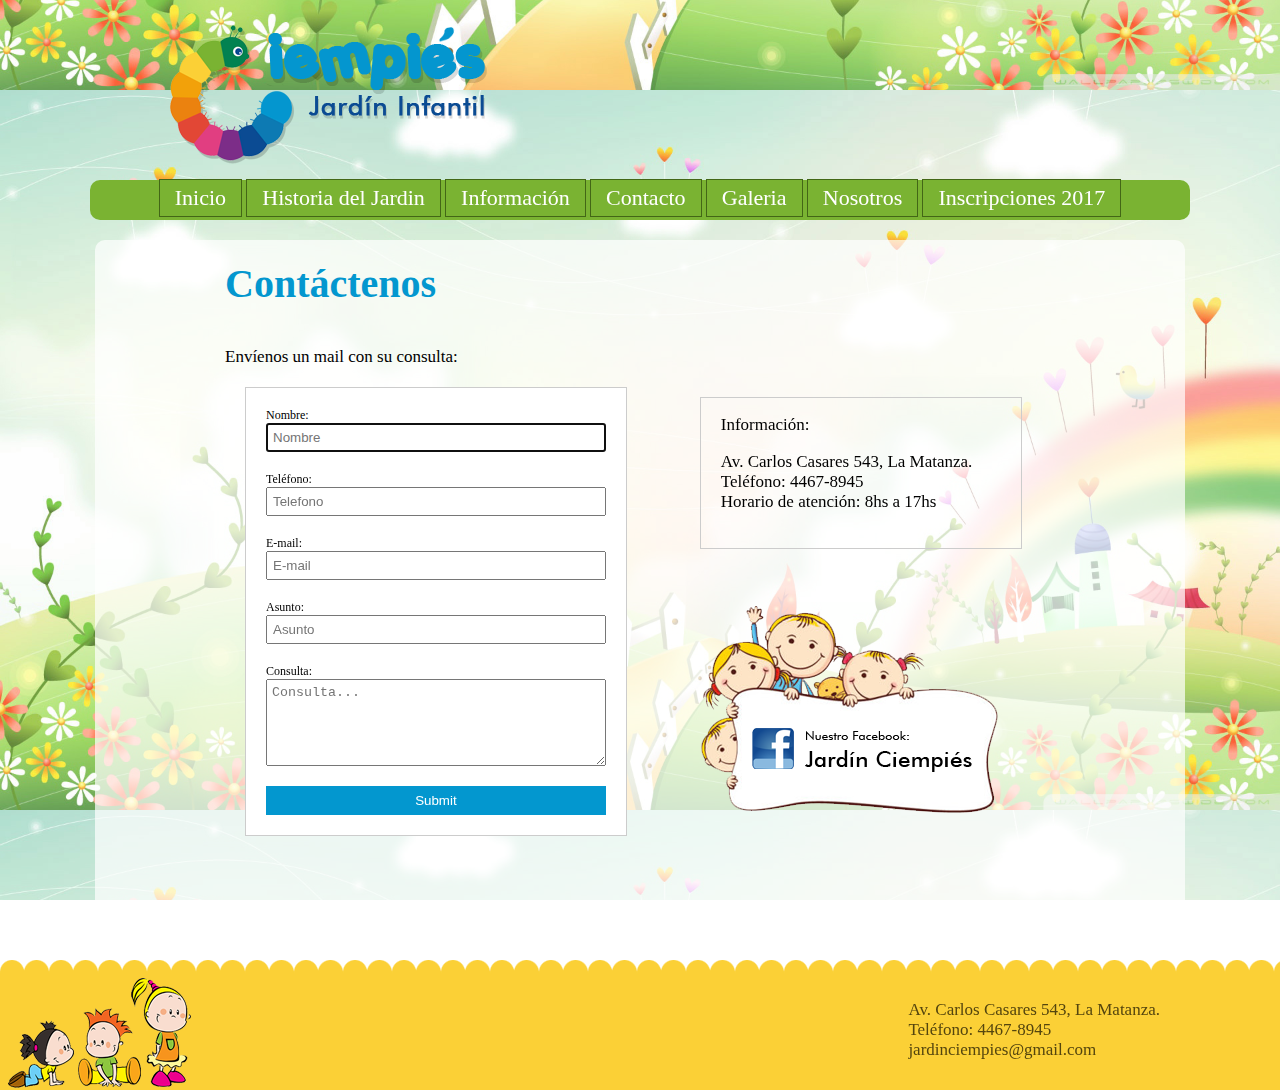
==== contacto.html @ 7c957ab6 "Primer commit, mirá como esta este sitio papáa" ====
<html>

	<head>
	<link rel="stylesheet" type="text/css" href="estilos.css">
	</head>

	<body>
		
			
		<div class="encabezado">
			<a href="home.html"> <img class="logo" src="logo.png"/> </a>
		</div>
			
		<div class="menu">
				
				<a class="boton" href="home.html">Inicio</a> 
				<a class="boton" href="historia.html">Historia del Jardin</a> 
				<a class="boton" href="informacion.html">Informaci&oacuten</a> 
				<a class="boton" href="contacto.html">Contacto</a> 
				<a class="boton" href="contacto.html">Galeria</a> 
				<a class="boton" href="nosotros.html">Nosotros</a>
				<a class="boton" href="inscripciones.html">Inscripciones 2017</a>
				 
				
		</div>
			
		<div class="generalContac">
			
				
			<div class="formulario">
					<h3>Cont&aacute;ctenos</h3>
					<br><br>Env&iacute;enos un mail con su consulta:
									
					<form action="#" method="post">
				
						<label for"nombre">Nombre:</label>
						<input autofocus type="text" id="nombre" size=30 placeholder="Nombre"> 
						
						<label for"telefono">Tel&eacute;fono:</label>
						<input type="text" id="telefono" size=30 placeholder="Telefono"> 
						
						<label for"e-mail">E-mail:</label>
						<input type="text" id="e-mail" size=30 placeholder="E-mail">
						
						<label for"Asunto">Asunto:</label>
						<input type="text" id="Asunto" size=30 placeholder="Asunto">
						
						<label for"nombre">Consulta:</label>
						<textarea id="Consulta" cols=32 rows=5 placeholder="Consulta..."></textarea>
						
						<input type="submit"> 
					
					</form>
				</div>	
				
				<div class="contacto">
										
					<p>Informaci&oacute;n:</p>
					Av. Carlos Casares 543, La Matanza. <br>
					Tel&eacute;fono: 4467-8945 <br>
					Horario de atenci&oacute;n: 8hs a 17hs
							
				</div>
				
				<div class ="facebook">
					<a href="http://facebook.com"><img src="fb.png"/></a>
					
				</div>
					
						
		</div>
		
		
		
	
	<div class="pie">
		<img src="dibujopie.png">
			<div class="textopie">
				
				Av. Carlos Casares 543, La Matanza. <br>
				Tel&eacute;fono: 4467-8945 <br>
				jardinciempies@gmail.com
				
			</div>
			
	</div>
	
	
	</body>
	
	
</html>
---- estilos.css ----
body {
	margin:0px;
	padding:0px;
	background-image:url("paisaje.jpg");
	background-position:center;
	background-attachment:fixed;
	background-size:100%;
	background-repeat:repeat;
	font-family:Patrick Hand;
	font-size:17px;
}

img.nena{
	width:100%;
	
	margin-top:20px;
}



div.encabezado {
	width:100%;
	height:150px;
	/*background:#FFF;*/
	margin:auto;
	margin-top:20px;
	margin-bottom:10px;
	

}

div.menu {
	width:1090px;
	height:30px;
	background-color:#7ab332;
	margin:auto;
	text-align:center;
	padding:5px;
	border-radius:10px;
	
}
div.menu a {
	
	text-decoration:none;
	/*text-align:center;*/
	font-family:pristina;
	font-size:22px;
	color:#FFF;
	padding:15px;
	padding-top:5px;
	padding-bottom:6px;
	
		
}
a.boton{
	
	border:1px solid #436716;	
	
}

div.menu a:hover {
	background-color:#fbd036;
	padding-bottom: 6px;
	padding-top:5px;
}

div.general {
	width:1090px;
	height:600px;
	background-image:url("fondoblanco.png");
	margin:auto;
	margin-top:20px;
	border-radius:10px;
	
}

div.bienvenidos{
	width:450px;
	height:550px;
	text-align:center;
	float:left;
	margin:auto;
	margin-top:20px;
	margin-left:90px;
	margin-right:50px;
		
}

div.tituloBienv{
	float:left;
	text-align:center;
	width:100%;
	margin-top:10px;
	/*display:block;*/
	/*background:#000;*/
	/*border: solid 1px #000;*/
}

h1{
	font-family:"porky's";
	font-size:60px;
	color:#fda500;
}

p{
	color:#000;
	text-align:left;
	font-size:17px;
}

img.redondearfoto{
	border-radius:10px;
	margin-top:20px;
	margin-right:30px;
}

/* ---------------- Pie de Página ------------------ */

div.pie{
	
	width:100%;
	height:130px;
	margin:auto;
	margin-top:20px;
	float:left;
	background-image:url("fondopie.png");
	color:#54450e;
}

div.textopie{
	float:right;
	margin-right:120px;
	margin-top:40px;
}


/* ---------------- Divs de HISTORIA ------------------ */

div.textoHistoria {
	width:770px;
	height:550px;
	text-align:center;
	float:left;
	/*margin:auto;*/
	margin-top:10px;
	margin-left:100px;
	margin-right:0px;
	
}

h2 {
	font-family:"Geometr415 Blk BT";
	font-size:50px;
	color:#fda500;
}


img.historiaborde{
	margin:auto;
	margin-left:0px;
	margin-top:120px;
	/*float:right;*/
}

/* ---------------- Divs de CONTACTO ------------------ */


div.generalContac {
	width:1090px;
	height:700px;
	background-image:url("fondoblanco.png");
	margin:auto;
	margin-top:20px;
	border-radius:10px;
	
}

div.contacto{
	width:300px;
	height:150px;
	/*background:blue;*/
	float:left;
	margin-left:30px;
	margin-top:157px;
	border: 1px solid #ccc;
	padding-left:20px;
	
}

h3{
	font-family:"Geometr415 Blk BT";
	font-size:40px;
	color:#0397cf;
	margin:0px;
	margin-top:0px;
	
}

div.formulario{
	float:left;
	margin-right:20px;
	margin-top:20px;
	margin-left:130px;
	/*background:#000;*/
}

form {
	width:80%;
	border: 1px solid #ccc;
	margin:20px;
	padding:20px;
	background:#FFF;
}

label{
	font-size:12px;
	display:block;
}

input,textarea{
	margin-bottom:20px;
	width:100%;
	padding:5px;
}

textarea{
	resize:vertical;
	max-height:200px;
}

input:focus {
	
}

input[type="submit"]{
	margin-bottom:0px;
	padding:7px;
	background:#0397cf;
	color:#fff;
	border:none;
}

input[type="submit"]:hover{
	background:#19baf7;
	cursor:pointer;
	
}

div.facebook{
	float:left;
	width:40%;
	margin-top:50px;
	margin-left:20px;
	
}

/* ---------------- INFORMACION ---------------- */

div.generalINFO {
	width:1090px;
	height:1500px;
	background-image:url("fondoblanco.png");
	margin:auto;
	margin-top:20px;
	border-radius:10px;
}

p.titular{
	width:80%;
	margin-left:10%;
	font-family:"Geometr415 Blk BT";
	font-size:30px;
	color:#fff;
	background:#7ab332;
	border:1px solid #50791c;
	border-radius:10px;
	text-align:center;
	padding-top:10px;
	margin-bottom:0px;
	padding-bottom:10px;
	margin-top:0px;
}

div.horarios{
	text-align:center;
	float:right;
	margin:20px;
	margin-right:40px;
	margin-top:40px;
	margin-bottom:100%;
	width:250px;
	border: 3px solid #7ab332;
	padding:10px;
	padding-top:0px;
	padding-left:0px;
	padding-right:0px;
	
}

p.horariosTitulo {
	font-size:40px;
	color:#FFF;
	text-align:center;
	margin:0px;
	background:#7ab332;
}

h5 {
	color:#8fc847;
	font-size:23px;
	margin:20px;
	text-shadow: 2px 2px 5px #ccc;
	
}

h6{
	font-size:28px;
	padding:0px;
	margin:0px;
	
}


div.salaRoja{
	width:670px;
	height:250px;
	/*border: 1px solid #ccc;*/
	float:left;
	margin:40px;
	font-size:30px;
	text-align:center-left;
	color:#e24735;
}

p.salas{
	
}
img.salas{
	
	position:left;
	float:left;
	margin:20px;
}

div.salaVerde{
	width:670px;
	height:220px;
	/*border: 1px solid #ccc;*/
	float:left;
	margin:40px;
	font-size:30px;
	text-align:center-left;
	color:#41c64c;
	
}

div.salaAzul{
	width:670px;
	height:210px;
	/*border: 1px solid #ccc;*/
	float:left;
	margin:40px;
	font-size:30px;
	text-align:center-left;
	color:#2996de;
	
}

div.salaNaranja {
	width:670px;
	height:250px;
	/*border: 1px solid #ccc;*/
	float:left;
	margin:40px;
	font-size:30px;
	text-align:center-left;
	color:#ff9107;
}

/* ---------------- NOSOTROS ---------------- */

div.generalNosotros {
	width:1090px;
	height:1000px;
	background-image:url("fondoblanco.png");
	margin:auto;
	margin-top:20px;
	border-radius:10px;
	
}

div.maestras{
	width:80%;
	height:100px;
}

img.aulturaAuto {
	height:90%;
}
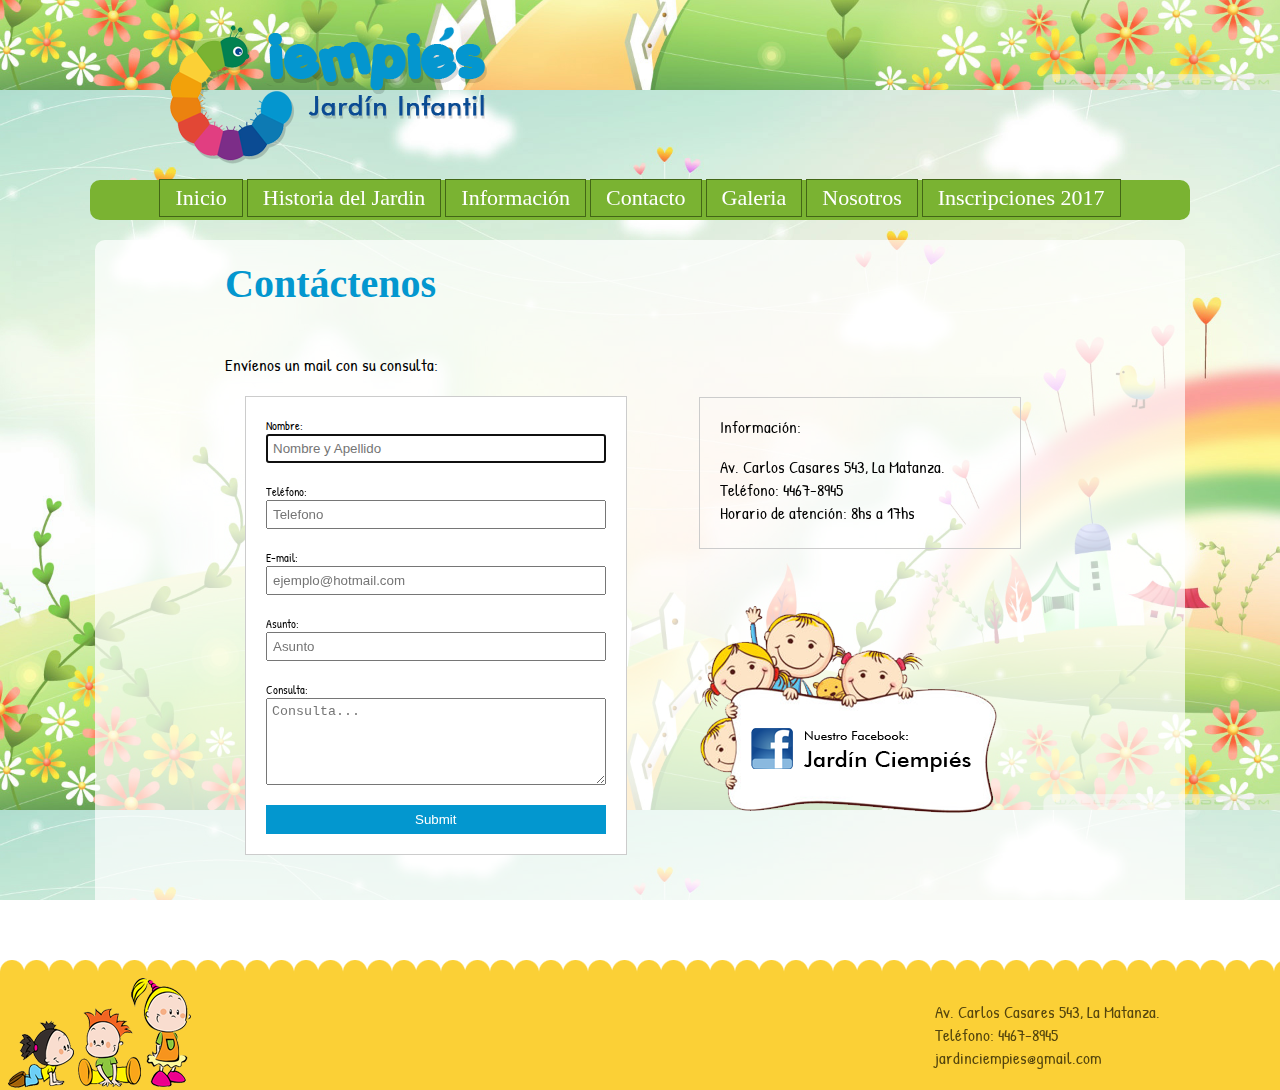
==== commit 66862874: "domingo 26" ====
--- a/contacto.html
+++ b/contacto.html
@@ -2,22 +2,24 @@
 
 	<head>
 	<link rel="stylesheet" type="text/css" href="estilos.css">
+	<link href='https://fonts.googleapis.com/css?family=Patrick+Hand' rel='stylesheet' type='text/css'>
+	<title>Jardin Ciempies</title>
 	</head>
 
 	<body>
 		
 			
 		<div class="encabezado">
-			<a href="home.html"> <img class="logo" src="logo.png"/> </a>
+			<a href="index.html"> <img class="logo" src="img/logo.png"/> </a>
 		</div>
 			
 		<div class="menu">
 				
-				<a class="boton" href="home.html">Inicio</a> 
+				<a class="boton" href="index.html">Inicio</a> 
 				<a class="boton" href="historia.html">Historia del Jardin</a> 
 				<a class="boton" href="informacion.html">Informaci&oacuten</a> 
 				<a class="boton" href="contacto.html">Contacto</a> 
-				<a class="boton" href="contacto.html">Galeria</a> 
+				<a class="boton" href="galeria.html">Galeria</a> 
 				<a class="boton" href="nosotros.html">Nosotros</a>
 				<a class="boton" href="inscripciones.html">Inscripciones 2017</a>
 				 
@@ -34,13 +36,13 @@
 					<form action="#" method="post">
 				
 						<label for"nombre">Nombre:</label>
-						<input autofocus type="text" id="nombre" size=30 placeholder="Nombre"> 
+						<input autofocus type="text" id="nombre" size=30 placeholder="Nombre y Apellido"> 
 						
 						<label for"telefono">Tel&eacute;fono:</label>
 						<input type="text" id="telefono" size=30 placeholder="Telefono"> 
 						
 						<label for"e-mail">E-mail:</label>
-						<input type="text" id="e-mail" size=30 placeholder="E-mail">
+						<input type="text" id="e-mail" size=30 placeholder="ejemplo&#64;hotmail.com">
 						
 						<label for"Asunto">Asunto:</label>
 						<input type="text" id="Asunto" size=30 placeholder="Asunto">
@@ -63,7 +65,7 @@
 				</div>
 				
 				<div class ="facebook">
-					<a href="http://facebook.com"><img src="fb.png"/></a>
+					<a href="http://facebook.com"><img src="img/fb.png"/></a>
 					
 				</div>
 					
@@ -74,7 +76,7 @@
 		
 	
 	<div class="pie">
-		<img src="dibujopie.png">
+		<img src="img/dibujopie.png">
 			<div class="textopie">
 				
 				Av. Carlos Casares 543, La Matanza. <br>
--- a/estilos.css
+++ b/estilos.css
@@ -1,12 +1,12 @@
 body {
 	margin:0px;
 	padding:0px;
-	background-image:url("paisaje.jpg");
+	background-image:url("img/paisaje.jpg");
 	background-position:center;
 	background-attachment:fixed;
 	background-size:100%;
 	background-repeat:repeat;
-	font-family:Patrick Hand;
+	font-family: 'Patrick Hand', cursive;
 	font-size:17px;
 }
 
@@ -67,7 +67,7 @@
 div.general {
 	width:1090px;
 	height:600px;
-	background-image:url("fondoblanco.png");
+	background-image:url("img/fondoblanco.png");
 	margin:auto;
 	margin-top:20px;
 	border-radius:10px;
@@ -123,7 +123,7 @@
 	margin:auto;
 	margin-top:20px;
 	float:left;
-	background-image:url("fondopie.png");
+	background-image:url("img/fondopie.png");
 	color:#54450e;
 }
 
@@ -168,7 +168,7 @@
 div.generalContac {
 	width:1090px;
 	height:700px;
-	background-image:url("fondoblanco.png");
+	background-image:url("img/fondoblanco.png");
 	margin:auto;
 	margin-top:20px;
 	border-radius:10px;
@@ -258,8 +258,8 @@
 
 div.generalINFO {
 	width:1090px;
-	height:1500px;
-	background-image:url("fondoblanco.png");
+	height:1400px;
+	background-image:url("img/fondoblanco.png");
 	margin:auto;
 	margin-top:20px;
 	border-radius:10px;
@@ -381,8 +381,8 @@
 
 div.generalNosotros {
 	width:1090px;
-	height:1000px;
-	background-image:url("fondoblanco.png");
+	height:1300px;
+	background-image:url("img/fondoblanco.png");
 	margin:auto;
 	margin-top:20px;
 	border-radius:10px;
@@ -391,9 +391,83 @@
 
 div.maestras{
 	width:80%;
-	height:100px;
-}
-
-img.aulturaAuto {
+	height:250px;
+	border:1px solid #ccc;
+	margin-top:40px;
+	margin-left:40px;
+}
+
+img.alturaAuto {
+	margin:10px;
 	height:90%;
+	float:left;
+	
+		
+}
+
+p.texto{
+	margin:0px;
+	background:#ccc;
+	text-align:left;
+	margin-top:0px;
+	
+}
+
+/* ---------------- INSCRIPCIONES ---------------- */
+
+img.banner{
+	/*border:1px solid #ccc;*/
+	margin:0px;
+	 margin-left:245px;
+}
+
+div.inscripcion{
+	padding-top:50px;
+	text-align:center;
+	margin:20px;
+	margin-left:25%;
+	float:left;
+	width:50%;
+	height:300px;
+	border:5px solid #0397cf;
+	
+}
+
+div.botoninscribir{
+	margin:0 auto;
+	width:236px;
+	height:43px;
+	background-image:url("img/comenzarinscripcion.png");
+}
+div.botoninscribir:hover{
+	background-image:url("img/nodisponible.png");
+	
+}
+/* ---------------- GALERIA ---------------- */
+
+
+div.generalGaleria {
+	width:1090px;
+	height:3120px;
+	background-image:url("img/fondoblanco.png");
+	margin:auto;
+	margin-top:20px;
+	border-radius:10px;
+	
+}
+
+
+div.galeria{
+	
+	width:90%;
+	height:400px;
+	/*border: 1px solid #ccc;*/
+	float:left;
+	margin-top:30px;
+	margin-left:54px;
+	text-align:center;
+	
+}
+img.galeria{
+	height:100%;
 }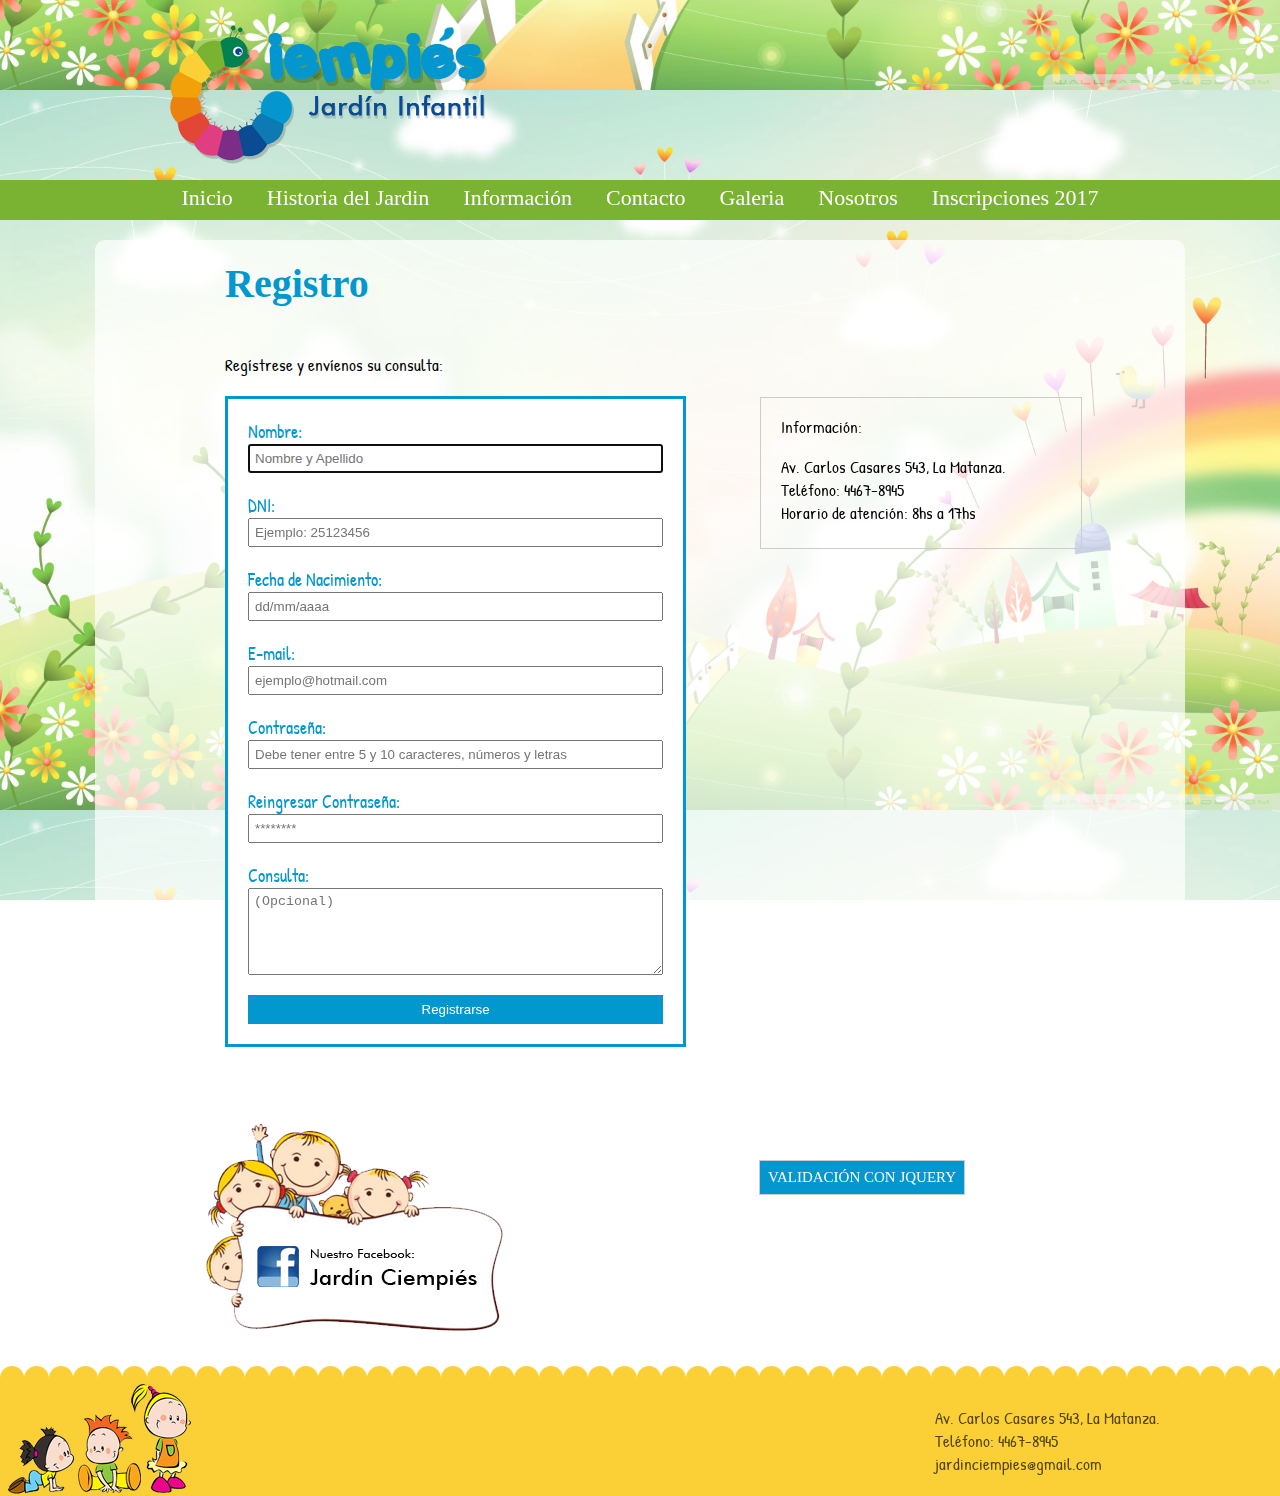
==== commit fb643d68: "jueves 30, 23hs" ====
--- a/contacto.html
+++ b/contacto.html
@@ -1,9 +1,26 @@
 <html>
 
 	<head>
-	<link rel="stylesheet" type="text/css" href="estilos.css">
-	<link href='https://fonts.googleapis.com/css?family=Patrick+Hand' rel='stylesheet' type='text/css'>
-	<title>Jardin Ciempies</title>
+		<link rel="stylesheet" type="text/css" href="css/estilos.css">
+		<link href='https://fonts.googleapis.com/css?family=Patrick+Hand' rel='stylesheet' type='text/css'>
+		<script type="text/javascript" src="js/contactoJavascript.js"></script>
+		<link rel="stylesheet" href="js/jquery-ui.css">
+		<script src="js/jquery.js"></script>
+		<script src="js/jquery-ui.js"></script>
+		<script>
+		  $(function() {
+			$( "#datepicker" ).datepicker({
+			  changeMonth: true,
+			  changeYear: true
+			});
+		  });
+		  $( "#datepicker" ).datepicker({
+			yearRange: "1950:2012"
+			});
+		 </script>
+		
+		
+		<title>Jardin Ciempies</title>
 	</head>
 
 	<body>
@@ -30,27 +47,39 @@
 			
 				
 			<div class="formulario">
-					<h3>Cont&aacute;ctenos</h3>
-					<br><br>Env&iacute;enos un mail con su consulta:
+					<h3>Registro</h3>
+					<br><br>Reg&iacute;strese y env&iacute;enos su consulta:
 									
-					<form action="#" method="post">
+					<form action="#" method="post" onsubmit="return validacion()" >
 				
 						<label for"nombre">Nombre:</label>
 						<input autofocus type="text" id="nombre" size=30 placeholder="Nombre y Apellido"> 
+												
+						<label for"DNI">DNI:</label>
+						<input type="number" id="DNI" size=30 placeholder="Ejemplo: 25123456">
 						
-						<label for"telefono">Tel&eacute;fono:</label>
-						<input type="text" id="telefono" size=30 placeholder="Telefono"> 
+						<!-- <label for"fechaN">Fecha de Nacimiento:</label>    **---- FECHA SIN JAVASCRIPT ----**
+						<input name=datetime-test type=date id="fechaN" size=30 placeholder="dd/mm/aaaa">	-->					
+						
+						<label for"fechaN">Fecha de Nacimiento:</label>  <!--   FECHA CON JAVASCRIPT -->
+						<input type="text" id="datepicker" placeholder="dd/mm/aaaa">
 						
 						<label for"e-mail">E-mail:</label>
-						<input type="text" id="e-mail" size=30 placeholder="ejemplo&#64;hotmail.com">
+						<input type="text" id="mail" size=30 placeholder="ejemplo&#64;hotmail.com">
 						
-						<label for"Asunto">Asunto:</label>
-						<input type="text" id="Asunto" size=30 placeholder="Asunto">
+						<label for"contraseña">Contrase&ntilde;a:</label>
+						<input type="password" id="pass" size=30 placeholder="Debe tener entre 5 y 10 caracteres, n&uacute;meros y letras">
+						
+						<label for"contraseña">Reingresar Contrase&ntilde;a:</label>
+						<input type="password" id="rpass" size=30 placeholder="********">
+						
+						<!-- <label for"Asunto">Asunto:</label>
+						<input type="text" id="Asunto" size=30 placeholder="Asunto"> -->
 						
 						<label for"nombre">Consulta:</label>
-						<textarea id="Consulta" cols=32 rows=5 placeholder="Consulta..."></textarea>
+						<textarea id="Consulta" cols=32 rows=5 placeholder="(Opcional)"></textarea>
 						
-						<input type="submit"> 
+						<input type="submit" value="Registrarse"> 
 					
 					</form>
 				</div>	
@@ -72,7 +101,7 @@
 						
 		</div>
 		
-		
+		<div class="botonJQ"> <a href="ValidacionConJquery_CARPETA_APARTE/contactoJQ.html" target="_blank" >VALIDACI&Oacute;N CON JQUERY</a> </div>
 		
 	
 	<div class="pie">
--- a/css/estilos.css
+++ b/css/estilos.css
@@ -0,0 +1,539 @@
+body {
+	margin:0px;
+	padding:0px;
+	background-image:url("../img/paisaje.jpg");
+	background-position:center;
+	background-attachment:fixed;
+	background-size:100%;
+	background-repeat:repeat;
+	font-family: 'Patrick Hand', cursive;
+	font-size:17px;
+}
+
+img.nena{
+	width:100%;
+}
+
+/* ----------------- Carrusel ---------------- */
+.contenedor-slider {
+	text-align: center;
+	width: 1090px;
+	margin: 50px auto;
+}
+.contenedor-slider .flexslider li img {
+	height: 400px;
+}
+
+
+/* ---------------- 4Columnas ---------------- */
+
+.contenedor-columnas {
+	display: table;
+	margin: 50px auto;
+	margin-top:0px;
+	width: 100%;
+	border-collapse: separate;
+  	border-spacing: 10px;
+}
+.contenedor-columnas .fila {
+	display: table-row;
+}
+.contenedor-columnas .col {
+	display: table-cell;
+	width: 25%;
+    box-shadow: 1px 5px 2px rgba(0,0,0,.3);
+	background: rgba(255,255,255,.9);
+	border-radius: 10px;
+	padding: 5px 10px;
+}
+.contenedor-columnas .col .imagen-video {
+	overflow: auto;
+}
+.contenedor-columnas .col iframe,
+.contenedor-columnas .col img {
+	width: 303px;
+	height: 200px;
+	vertical-align: top;
+}
+.contenedor-columnas .col .texto {
+	margin-top: 20px;
+}
+
+/* ---------- ENCABEZADO/MENU ------------ */
+
+div.encabezado {
+	width:100%;
+	height:150px;
+	/*background:#FFF;*/
+	margin:auto;
+	margin-top:20px;
+	margin-bottom:10px;
+	
+
+}
+
+div.menu {
+	width:100%;
+	height:35px;
+	background-color:#7ab332;
+	margin:auto;
+	text-align:center;
+	padding-top:5px;
+	padding-bottom:0px;
+	/*padding:5px;
+	/*border-radius:10px;*/
+	
+}
+div.menu a {
+	
+	text-decoration:none;
+	/*text-align:center;*/
+	font-family:pristina;
+	font-size:22px;
+	color:#FFF;
+	padding:15px;
+	padding-top:0px;
+	padding-bottom:0px;
+	
+		
+}
+a.boton{
+	
+}
+
+div.menu a:hover {
+	background-color:#fbd036;
+	padding-bottom: 6px;
+	padding-top:5px;
+}
+
+/* ---------Contenedor GENERAL ----------- */
+
+div.general {
+	width:1090px;
+	height:600px;
+	background-image:url("../img/fondoblanco.png");
+	margin-top:20px;
+	margin-top:20px;
+	border-radius:10px;
+	margin:auto;
+	margin-bottom:0px;
+	
+}
+
+div.bienvenidos{
+	width:450px;
+	height:550px;
+	text-align:center;
+	float:left;
+	margin:auto;
+	margin-top:20px;
+	margin-left:90px;
+	margin-right:50px;
+		
+}
+
+div.tituloBienv{
+	float:left;
+	text-align:center;
+	width:100%;
+	margin-top:10px;
+	/*display:block;*/
+	/*background:#000;*/
+	/*border: solid 1px #000;*/
+}
+
+h1{
+	font-family:"porky's";
+	font-size:60px;
+	color:#fda500;
+}
+
+p{
+	color:#000;
+	text-align:left;
+	font-size:17px;
+}
+
+img.redondearfoto{
+	border-radius:10px;
+	margin-top:20px;
+	margin-right:30px;
+}
+
+/* ---------------- Pie de Página ------------------ */
+
+div.pie{
+	
+	width:100%;
+	height:130px;
+	margin:auto;
+	margin-top:20px;
+	float:left;
+	background-image:url("../img/fondopie.png");
+	color:#54450e;
+}
+
+div.textopie{
+	float:right;
+	margin-right:120px;
+	margin-top:40px;
+}
+
+
+/* ---------------- Divs de HISTORIA ------------------ */
+
+div.textoHistoria {
+	width:770px;
+	height:550px;
+	text-align:center;
+	float:left;
+	/*margin:auto;*/
+	margin-top:10px;
+	margin-left:100px;
+	margin-right:0px;
+	
+}
+
+h2 {
+	font-family:"Geometr415 Blk BT";
+	font-size:50px;
+	color:#fda500;
+}
+
+
+img.historiaborde{
+	margin:auto;
+	margin-left:0px;
+	margin-top:120px;
+	/*float:right;*/
+}
+
+/* ---------------- Divs de CONTACTO ------------------ */
+
+
+div.generalContac {
+	width:1090px;
+	height: 900px;
+	background-image:url("../img/fondoblanco.png");
+	margin:auto;
+	margin-top:20px;
+	border-radius:10px;
+	
+}
+
+div.contacto{
+	width:300px;
+	height:150px;
+	/*background:blue;*/
+	float:left;
+	margin-left:100px;
+	margin-top:157px;
+	border: 1px solid #ccc;
+	padding-left:20px;
+	
+}
+
+h3{
+	font-family:"Geometr415 Blk BT";
+	font-size:40px;
+	color:#0397cf;
+	margin:0px;
+	margin-top:0px;
+	
+}
+
+div.formulario{
+	float:left;
+	margin-right:20px;
+	margin-top:20px;
+	margin-left:130px;
+	/*background:#000;*/
+}
+
+form {
+	width:100%;
+	border: 3px solid #0397cf;
+	margin:20px;
+	padding:20px;
+	background:#FFF;
+	margin-left:0px;
+	margin-right:0px;
+}
+
+label{
+	font-size:18px;
+	display:block;
+	color:#0397cf;
+	
+}
+
+input,textarea{
+	margin-bottom:20px;
+	width:100%;
+	padding:5px;
+}
+
+textarea{
+	resize:vertical;
+	max-height:200px;
+}
+
+input:focus {
+	
+}
+
+input[type="submit"]{
+	margin-bottom:0px;
+	padding:7px;
+	background:#0397cf;
+	color:#fff;
+	border:none;
+}
+
+input[type="submit"]:hover{
+	background:#19baf7;
+	cursor:pointer;
+	
+}
+
+div.facebook{
+	float:left;
+	width:40%;
+	margin-top:50px;
+	margin-left:100px;
+	
+}
+
+/* ---------------- INFORMACION ---------------- */
+
+div.generalINFO {
+	width:1090px;
+	height:1400px;
+	background-image:url("../img/fondoblanco.png");
+	margin:auto;
+	margin-top:20px;
+	border-radius:10px;
+}
+
+p.titular{
+	width:80%;
+	margin-left:10%;
+	font-family:"Geometr415 Blk BT";
+	font-size:30px;
+	color:#fff;
+	background:#7ab332;
+	border:1px solid #50791c;
+	border-radius:10px;
+	text-align:center;
+	padding-top:10px;
+	margin-bottom:0px;
+	padding-bottom:10px;
+	margin-top:0px;
+}
+
+div.horarios{
+	text-align:center;
+	float:right;
+	margin:20px;
+	margin-right:40px;
+	margin-top:40px;
+	margin-bottom:100%;
+	width:250px;
+	border: 3px solid #7ab332;
+	padding:10px;
+	padding-top:0px;
+	padding-left:0px;
+	padding-right:0px;
+	
+}
+
+p.horariosTitulo {
+	font-size:40px;
+	color:#FFF;
+	text-align:center;
+	margin:0px;
+	background:#7ab332;
+}
+
+h5 {
+	color:#8fc847;
+	font-size:23px;
+	margin:20px;
+	text-shadow: 2px 2px 5px #ccc;
+	
+}
+
+h6{
+	font-size:28px;
+	padding:0px;
+	margin:0px;
+	
+}
+
+
+div.salaRoja{
+	width:670px;
+	height:250px;
+	/*border: 1px solid #ccc;*/
+	float:left;
+	margin:40px;
+	font-size:30px;
+	text-align:center-left;
+	color:#e24735;
+}
+
+p.salas{
+	
+}
+img.salas{
+	
+	position:left;
+	float:left;
+	margin:20px;
+}
+
+div.salaVerde{
+	width:670px;
+	height:220px;
+	/*border: 1px solid #ccc;*/
+	float:left;
+	margin:40px;
+	font-size:30px;
+	text-align:center-left;
+	color:#41c64c;
+	
+}
+
+div.salaAzul{
+	width:670px;
+	height:210px;
+	/*border: 1px solid #ccc;*/
+	float:left;
+	margin:40px;
+	font-size:30px;
+	text-align:center-left;
+	color:#2996de;
+	
+}
+
+div.salaNaranja {
+	width:670px;
+	height:250px;
+	/*border: 1px solid #ccc;*/
+	float:left;
+	margin:40px;
+	font-size:30px;
+	text-align:center-left;
+	color:#ff9107;
+}
+
+/* ---------------- NOSOTROS ---------------- */
+
+div.generalNosotros {
+	width:1090px;
+	height:1300px;
+	background-image:url("../img/fondoblanco.png");
+	margin:auto;
+	margin-top:20px;
+	border-radius:10px;
+	
+}
+
+div.maestras{
+	width:80%;
+	height:250px;
+	border:1px solid #ccc;
+	margin-top:40px;
+	margin-left:40px;
+}
+
+img.alturaAuto {
+	margin:10px;
+	height:90%;
+	float:left;
+	
+		
+}
+
+p.texto{
+	margin:0px;
+	background:#ccc;
+	text-align:left;
+	margin-top:0px;
+	
+}
+
+/* ---------------- INSCRIPCIONES ---------------- */
+
+img.banner{
+	/*border:1px solid #ccc;*/
+	margin:0px;
+	 margin-left:245px;
+}
+
+div.inscripcion{
+	padding-top:50px;
+	text-align:center;
+	margin:20px;
+	margin-left:25%;
+	float:left;
+	width:50%;
+	height:300px;
+	border:5px solid #0397cf;
+	
+}
+
+div.botoninscribir{
+	margin:0 auto;
+	width:236px;
+	height:43px;
+	background-image:url("../img/comenzarinscripcion.png");
+}
+div.botoninscribir:hover{
+	background-image:url("../img/nodisponible.png");
+	
+}
+/* ---------------- GALERIA ---------------- */
+
+
+div.generalGaleria {
+	width:1090px;
+	height:3120px;
+	background-image:url("../img/fondoblanco.png");
+	margin:auto;
+	margin-top:20px;
+	border-radius:10px;
+	
+}
+
+
+div.galeria{
+	
+	width:90%;
+	height:400px;
+	/*border: 1px solid #ccc;*/
+	float:left;
+	margin-top:30px;
+	margin-left:54px;
+	text-align:center;
+	
+}
+img.galeria{
+	height:100%;
+}
+
+div.botonJQ a{
+	text-decoration:none;
+	padding:8px;
+	border: 1px solid #ccc;
+	background:#0397cf;
+	font-family:"Geometr415 Blk BT";
+	font-size:15px;
+	color:#fff;
+	float:left;
+	margin-top:20px;
+	margin-left:10%;
+	
+	
+}